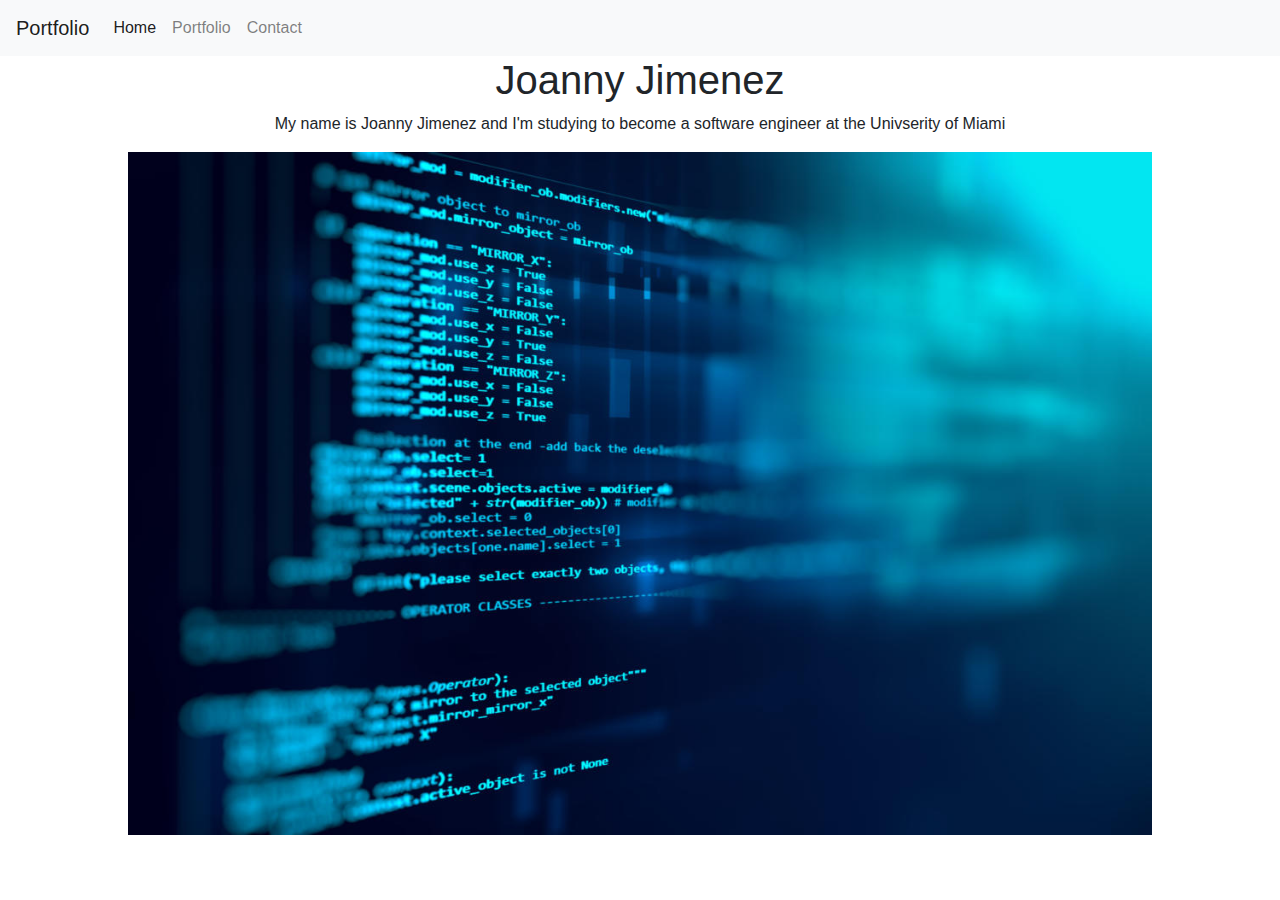
==== index.html @ 0077d618 "Add files via upload" ====
<!DOCTYPE html>
<html> 
    <head> 
        <meta charset="Index">
        <title> Home!  </title>
        <link rel="stylesheet" href="https://stackpath.bootstrapcdn.com/bootstrap/4.4.1/css/bootstrap.min.css" integrity="sha384-Vkoo8x4CGsO3+Hhxv8T/Q5PaXtkKtu6ug5TOeNV6gBiFeWPGFN9MuhOf23Q9Ifjh" crossorigin="anonymous">
        <link rel="stylesheet" href="style.css">
        <style> img {max-width:80%}</style>
    </head>

    <body> 
      <nav class="navbar navbar-expand-lg navbar-light bg-light">
        <a class="navbar-brand" href="#">Portfolio</a>
        <button class="navbar-toggler" type="button" data-toggle="collapse" data-target="#navbarNav" aria-controls="navbarNav" aria-expanded="false" aria-label="Toggle navigation">
          <span class="navbar-toggler-icon"></span>
        </button>
        <div class="collapse navbar-collapse" id="navbarNav">
          <ul class="navbar-nav">
            <li class="nav-item active">
              <a class="nav-link" href="index.html">Home <span class="sr-only">(current)</span></a>
            </li>
            <li class="nav-item">
              <a class="nav-link" href="portfolio.html">Portfolio</a>
            </li>
            <li class="nav-item">
              <a class="nav-link" href="contact.html">Contact</a>
                        </li>
          </ul>
        </div>
      </nav>

          <h1> Joanny Jimenez </h1>
          <p> My name is Joanny Jimenez and I'm studying to become a software engineer at the Univserity of Miami</p>

          <img src=code.jpg>

        
    </body>
</html>
---- style.css ----
body {
    text-align: center;
}
h1 {
    font-weight: 500;
    font-family: Verdana, Geneva, Tahoma, sans-serif;
}

p {
    font-weight: 500;
    font-family: Verdana, Geneva, Tahoma, sans-serif;

}
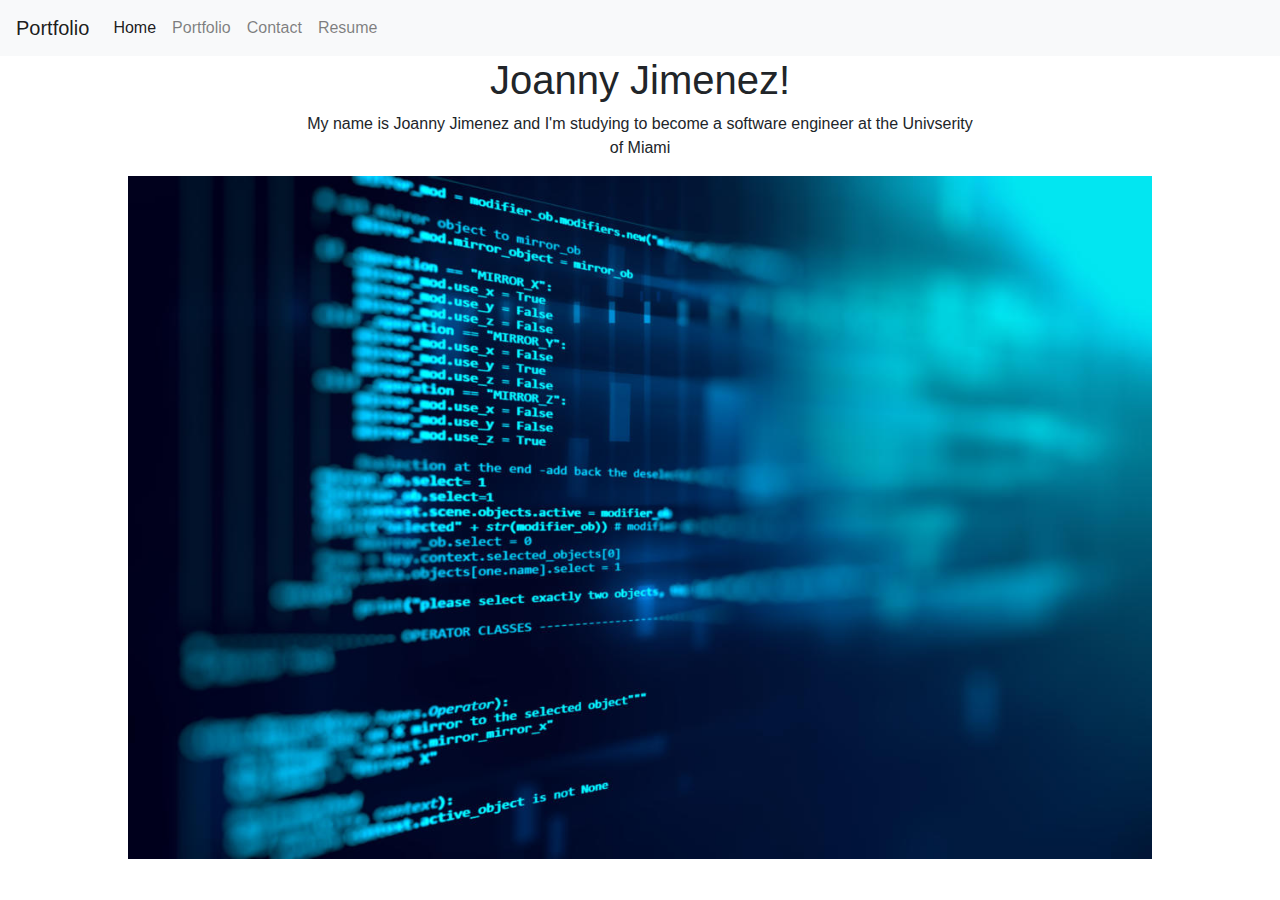
==== commit f5ff8db1: "Add files via upload" ====
--- a/index.html
+++ b/index.html
@@ -24,12 +24,15 @@
             </li>
             <li class="nav-item">
               <a class="nav-link" href="contact.html">Contact</a>
-                        </li>
+            </li>
+            <li class="nav-item">
+              <a class="nav-link" href="resume.html">Resume</a>
+            </li>
           </ul>
         </div>
       </nav>
 
-          <h1> Joanny Jimenez </h1>
+          <h1> Joanny Jimenez! </h1>
           <p> My name is Joanny Jimenez and I'm studying to become a software engineer at the Univserity of Miami</p>
 
           <img src=code.jpg>
--- a/style.css
+++ b/style.css
@@ -8,7 +8,20 @@
 
 p {
     font-weight: 500;
+    padding-left: 300px;
+    padding-right: 300px;
+    font-family: Verdana, Geneva, Tahoma, sans-serif;
+}
+
+h2 {
+    font-size: large;
+    font-weight: 500;
     font-family: Verdana, Geneva, Tahoma, sans-serif;
 
 }
 
+h3 {
+    font-size: large;
+    font-weight: 500;
+}
+
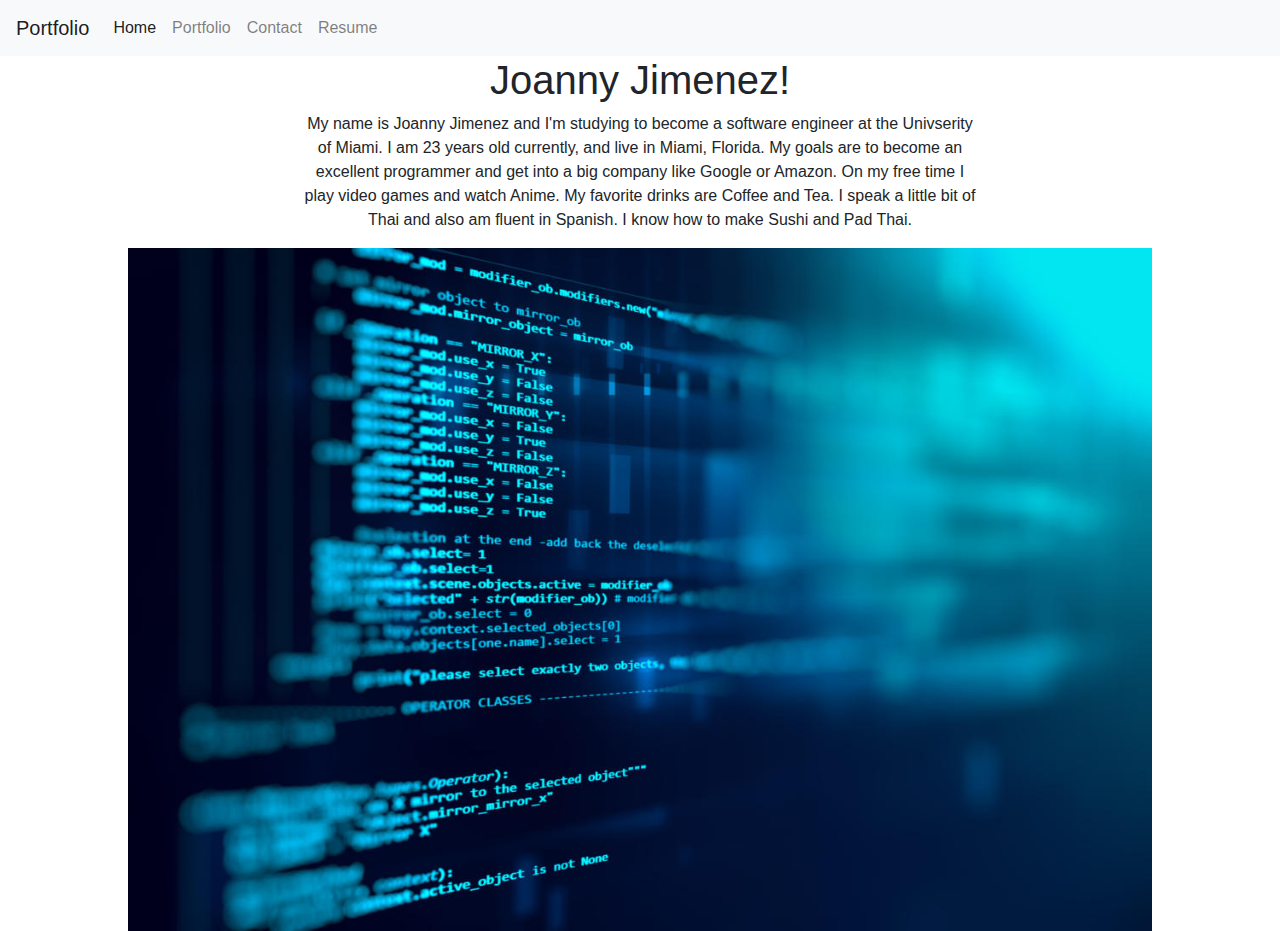
==== commit 2ef04302: "Add files via upload" ====
--- a/index.html
+++ b/index.html
@@ -33,7 +33,12 @@
       </nav>
 
           <h1> Joanny Jimenez! </h1>
-          <p> My name is Joanny Jimenez and I'm studying to become a software engineer at the Univserity of Miami</p>
+          <p> My name is Joanny Jimenez and I'm studying to become a software engineer at the Univserity of Miami.
+            I am 23 years old currently, and live in Miami, Florida. My goals are to become an excellent programmer 
+            and get into a big company like Google or Amazon. On my free time I play video games and watch Anime.
+            My favorite drinks are Coffee and Tea. I speak a little bit of Thai and also am fluent in Spanish. I know how to make Sushi and Pad Thai.
+            
+          </p>
 
           <img src=code.jpg>
 
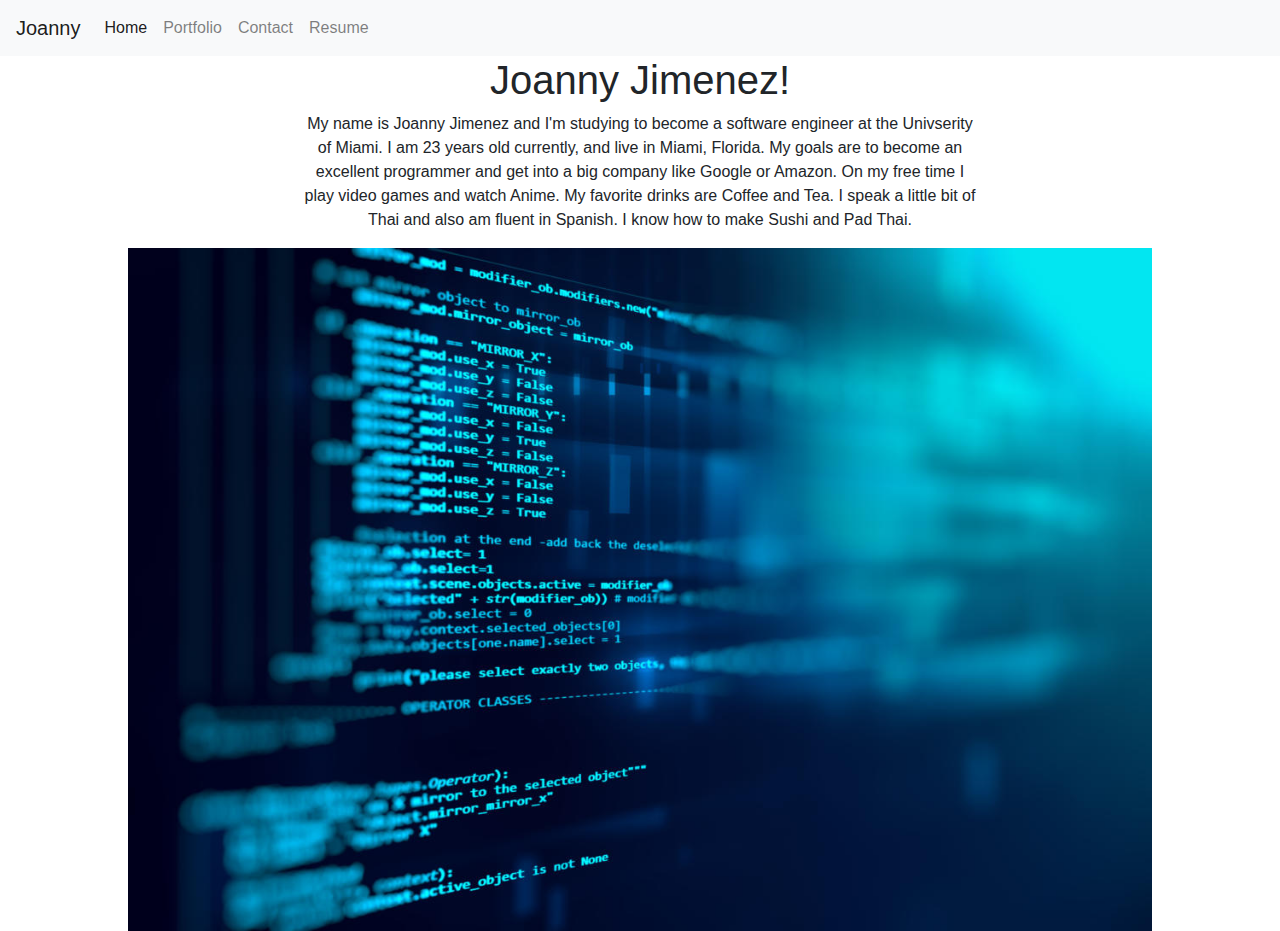
==== commit 30d74e65: "Add files via upload" ====
--- a/index.html
+++ b/index.html
@@ -10,7 +10,7 @@
 
     <body> 
       <nav class="navbar navbar-expand-lg navbar-light bg-light">
-        <a class="navbar-brand" href="#">Portfolio</a>
+        <a class="navbar-brand" href="#">Joanny</a>
         <button class="navbar-toggler" type="button" data-toggle="collapse" data-target="#navbarNav" aria-controls="navbarNav" aria-expanded="false" aria-label="Toggle navigation">
           <span class="navbar-toggler-icon"></span>
         </button>
@@ -37,7 +37,7 @@
             I am 23 years old currently, and live in Miami, Florida. My goals are to become an excellent programmer 
             and get into a big company like Google or Amazon. On my free time I play video games and watch Anime.
             My favorite drinks are Coffee and Tea. I speak a little bit of Thai and also am fluent in Spanish. I know how to make Sushi and Pad Thai.
-            
+
           </p>
 
           <img src=code.jpg>
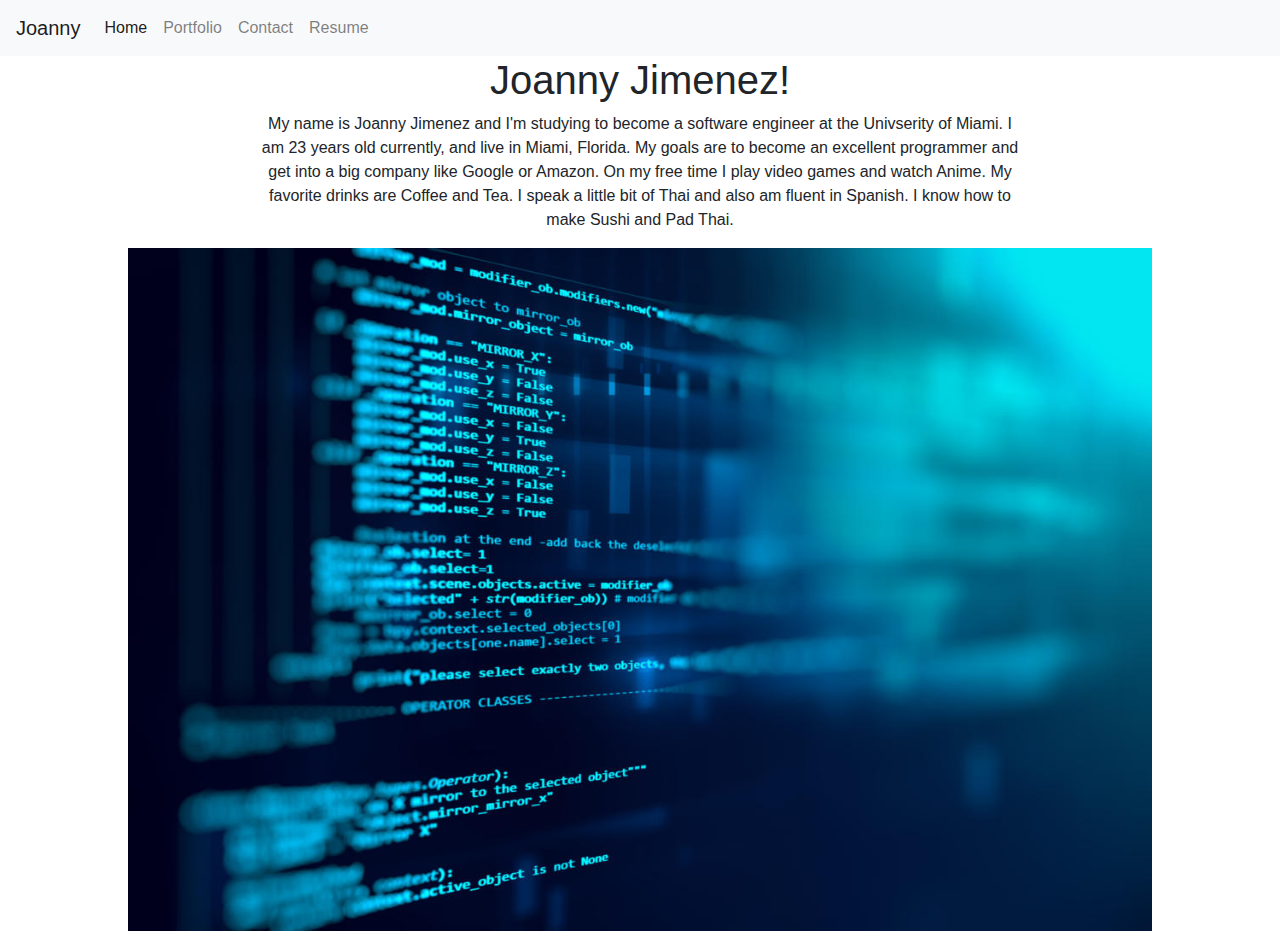
==== commit 21b843b3: "Add files via upload" ====
--- a/index.html
+++ b/index.html
@@ -9,12 +9,8 @@
     </head>
 
     <body> 
-      <nav class="navbar navbar-expand-lg navbar-light bg-light">
+      <nav class="navbar navbar-expand navbar-light bg-light">
         <a class="navbar-brand" href="#">Joanny</a>
-        <button class="navbar-toggler" type="button" data-toggle="collapse" data-target="#navbarNav" aria-controls="navbarNav" aria-expanded="false" aria-label="Toggle navigation">
-          <span class="navbar-toggler-icon"></span>
-        </button>
-        <div class="collapse navbar-collapse" id="navbarNav">
           <ul class="navbar-nav">
             <li class="nav-item active">
               <a class="nav-link" href="index.html">Home <span class="sr-only">(current)</span></a>
--- a/style.css
+++ b/style.css
@@ -8,8 +8,8 @@
 
 p {
     font-weight: 500;
-    padding-left: 300px;
-    padding-right: 300px;
+    padding-left: 20%;
+    padding-right: 20%;
     font-family: Verdana, Geneva, Tahoma, sans-serif;
 }
 
@@ -25,3 +25,6 @@
     font-weight: 500;
 }
 
+.nav-link {
+    float: left;
+}